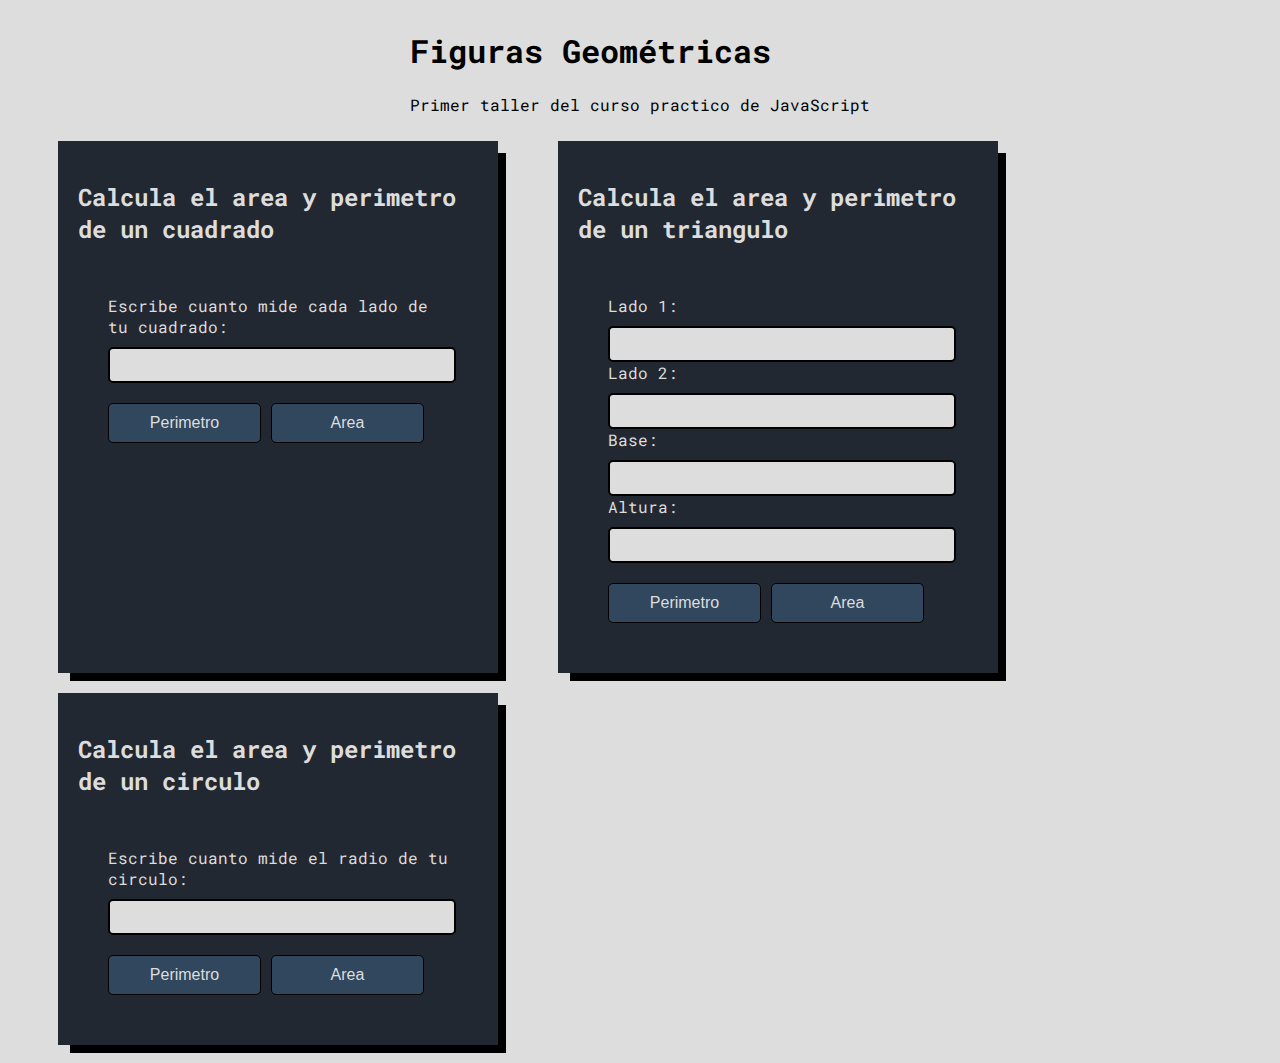
==== index.html @ 6af9308b "Rename figuras.html to index.html" ====
<!DOCTYPE html>
<html lang="en">
<head>
    <meta charset="UTF-8">
    <meta http-equiv="X-UA-Compatible" content="IE=edge">
    <meta name="viewport" content="width=device-width, initial-scale=1.0">
    <link rel="stylesheet" href="style.css">
    <title>Figuras Geométricas</title>
</head>
<body>
    <header>
        <h1>Figuras Geométricas</h1>
        <p>Primer taller del curso practico de JavaScript</p>
    </header>

    <div class="container">
        <section>
            <h2>Calcula el area y perimetro de un cuadrado</h2>
            <form action="">
                <label for="inputCuadrado">
                    Escribe cuanto mide cada lado de tu cuadrado:
                </label>
                <input id="inputCuadrado" type="number">
                <button type="button" onclick="calcularPerimetroCuadrado()">Perimetro</button>
                <button type="button" onclick="calcularAreaCuadrado()">Area</button>
            </form>
        </section>
    
        <section>
            <h2>Calcula el area y perimetro de un triangulo</h2>
            <form action="">
                <label for="lado1">
                    Lado 1:
                </label>
                <input id="lado1" type="number">
    
                <label for="lado2">
                    Lado 2:
                </label>
                <input id="lado2" type="number">
    
                <label for="base">
                    Base:
                </label>
                <input id="base" type="number">
    
                <label for="altura">
                    Altura:
                </label>
                <input id="altura" type="number">
    
                <button type="button" onclick="calcularPerimetroTriangulo()">Perimetro</button>
                <button type="button" onclick="calcularAreaTriangulo()">Area</button>
            </form> 
        </section>
    
        <section>
            <h2>Calcula el area y perimetro de un circulo</h2>
            <form action="">
                <label for="inputCirculo">
                    Escribe cuanto mide el radio de tu circulo:
                </label>
                <input id="inputCirculo" type="number">
                <button type="button" onclick="calcularPerimetroCirculo()">Perimetro</button>
                <button type="button" onclick="calcularAreaCirculo()">Area</button>
            </form>
        </section>
    
    </div>
   


    <script src="figuras.js"></script>
</body>
</html>
---- style.css ----
@import url('https://fonts.googleapis.com/css2?family=Roboto+Mono&display=swap');

html {
    margin: 0;
    padding: 0;
    box-sizing: border-box;
    font-family: 'Roboto Mono', monospace;
    background-color: #DDDDDD;
}
body{
    display: grid;
    justify-items: center;
}

.container{
    display: flex;
    flex-wrap: wrap;
    justify-items: center;
}

form {
    padding: 30px;
}

section {
    background-color: #222831;
    max-width: 400px;
    color: #DDDDDD;
    max-height: 500px;
    padding: 20px;
    margin: 10px;
    display: flex;
    flex-direction: column;
    margin-left: 50px;
    box-shadow: 10px 10px 0px -2px rgba(0,0,0,1);
    -webkit-box-shadow: 10px 10px 0px -2px rgba(0,0,0,1);
    -moz-box-shadow: 10px 10px 0px -2px rgba(0,0,0,1);
}

button {
    border: 1px solid black;
    border-radius: 5px;
    background-color: #30475E;
    color: #DDDDDD;
    height: 40px;
    width: 45%;
    padding: 5px;
    font-size: 16px;
    margin-top: 20px;
}

button:hover{
    background-color: #F05454; 
    transform: scale(1.1);
    transition: all 0.2s;
    color: #fff;
}

label{
    width: 100%;
    margin-top: 10px;
}

input {
    background-color: #DDDDDD;
    border: 2px solid black;
    border-radius: 5px;
    width: 100%;
    margin-top: 10px;
    height: 30px;
}
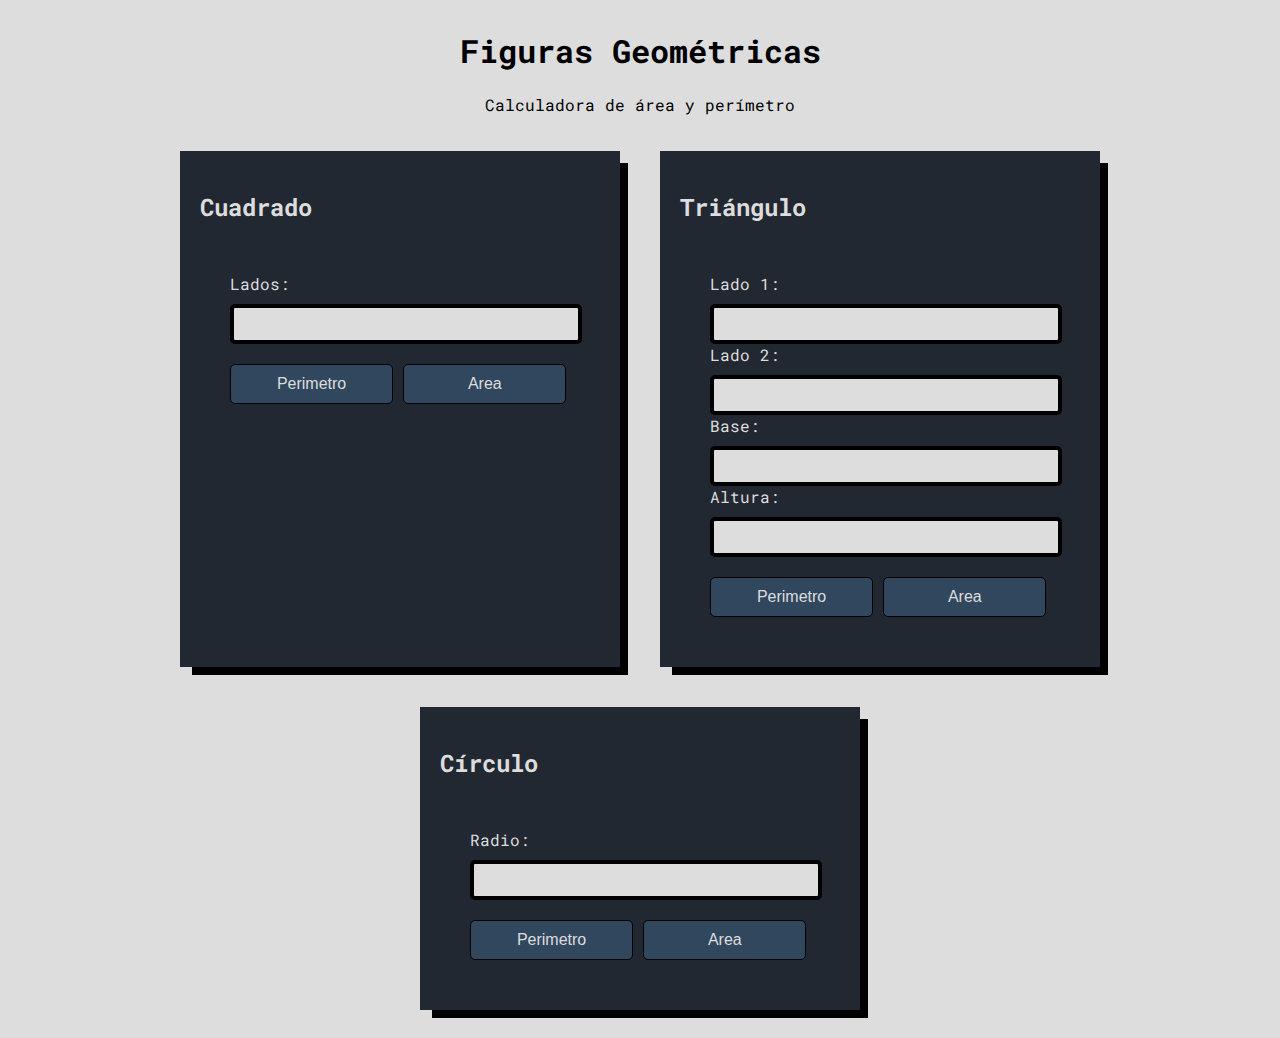
==== commit a6527d28: "Version final 1" ====
--- a/index.html
+++ b/index.html
@@ -10,15 +10,15 @@
 <body>
     <header>
         <h1>Figuras Geométricas</h1>
-        <p>Primer taller del curso practico de JavaScript</p>
+        <p>Calculadora de área y perímetro</p>
     </header>
 
     <div class="container">
         <section>
-            <h2>Calcula el area y perimetro de un cuadrado</h2>
+            <h2>Cuadrado</h2>
             <form action="">
                 <label for="inputCuadrado">
-                    Escribe cuanto mide cada lado de tu cuadrado:
+                    Lados:
                 </label>
                 <input id="inputCuadrado" type="number">
                 <button type="button" onclick="calcularPerimetroCuadrado()">Perimetro</button>
@@ -27,7 +27,7 @@
         </section>
     
         <section>
-            <h2>Calcula el area y perimetro de un triangulo</h2>
+            <h2>Triángulo</h2>
             <form action="">
                 <label for="lado1">
                     Lado 1:
@@ -55,10 +55,10 @@
         </section>
     
         <section>
-            <h2>Calcula el area y perimetro de un circulo</h2>
+            <h2>Círculo</h2>
             <form action="">
                 <label for="inputCirculo">
-                    Escribe cuanto mide el radio de tu circulo:
+                    Radio:
                 </label>
                 <input id="inputCirculo" type="number">
                 <button type="button" onclick="calcularPerimetroCirculo()">Perimetro</button>
@@ -72,4 +72,4 @@
 
     <script src="figuras.js"></script>
 </body>
-</html>
+</html>--- a/style.css
+++ b/style.css
@@ -12,10 +12,14 @@
     justify-items: center;
 }
 
+header{
+    text-align: center;
+}
+
 .container{
     display: flex;
     flex-wrap: wrap;
-    justify-items: center;
+    justify-content: center;
 }
 
 form {
@@ -28,13 +32,18 @@
     color: #DDDDDD;
     max-height: 500px;
     padding: 20px;
-    margin: 10px;
+    margin: 20px 20px;
     display: flex;
     flex-direction: column;
-    margin-left: 50px;
     box-shadow: 10px 10px 0px -2px rgba(0,0,0,1);
     -webkit-box-shadow: 10px 10px 0px -2px rgba(0,0,0,1);
     -moz-box-shadow: 10px 10px 0px -2px rgba(0,0,0,1);
+}
+
+section:hover {
+    transform: scale(1.05);
+    transition: all 0.2s;
+
 }
 
 button {
@@ -43,10 +52,11 @@
     background-color: #30475E;
     color: #DDDDDD;
     height: 40px;
-    width: 45%;
+    width: 48%;
     padding: 5px;
     font-size: 16px;
     margin-top: 20px;
+    cursor: pointer;
 }
 
 button:hover{
@@ -59,13 +69,29 @@
 label{
     width: 100%;
     margin-top: 10px;
+    font-size: 16px;
 }
 
 input {
     background-color: #DDDDDD;
-    border: 2px solid black;
+    border: none;
+    border: 4px solid black;
     border-radius: 5px;
     width: 100%;
     margin-top: 10px;
     height: 30px;
+    cursor: pointer;
+}
+
+input:hover {
+    border: 4px solid #F05454;
+}
+
+input:focus{
+    border: 5px solid #F05454;
+}
+
+@media (max-width: 400px) {
+
+    
 }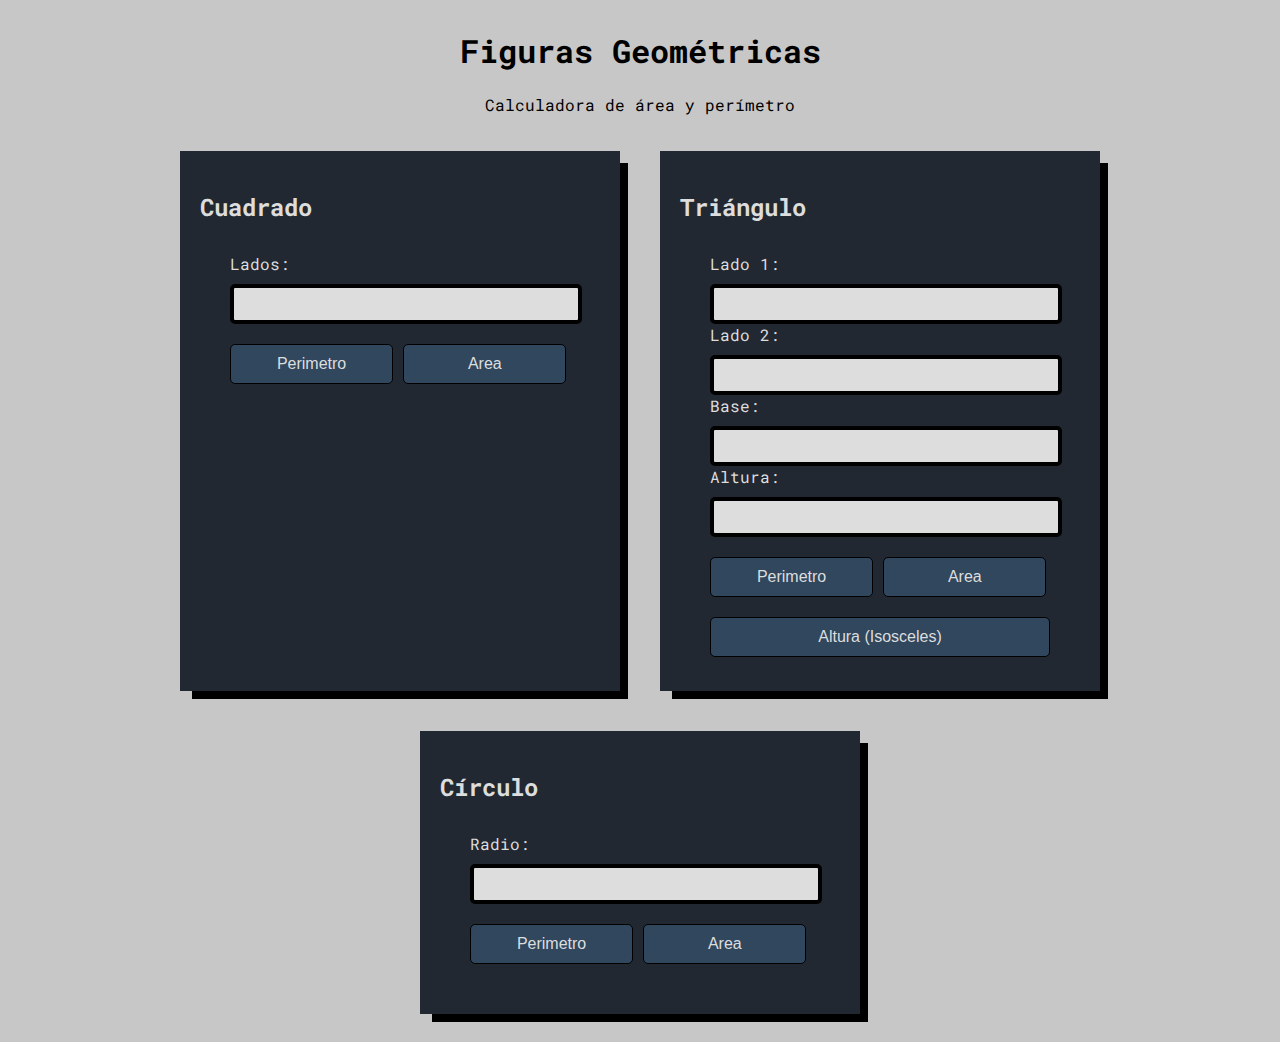
==== commit 9aba5a52: "Version final 2" ====
--- a/index.html
+++ b/index.html
@@ -51,6 +51,7 @@
     
                 <button type="button" onclick="calcularPerimetroTriangulo()">Perimetro</button>
                 <button type="button" onclick="calcularAreaTriangulo()">Area</button>
+                <button type="button" class="btn-altura" onclick="calcularAlturaTriangulo()">Altura (Isosceles)</button>
             </form> 
         </section>
     
@@ -72,4 +73,4 @@
 
     <script src="figuras.js"></script>
 </body>
-</html>+</html>
--- a/style.css
+++ b/style.css
@@ -5,7 +5,7 @@
     padding: 0;
     box-sizing: border-box;
     font-family: 'Roboto Mono', monospace;
-    background-color: #DDDDDD;
+    background-color: #c7c7c7;
 }
 body{
     display: grid;
@@ -24,6 +24,7 @@
 
 form {
     padding: 30px;
+    margin-top: -20px;
 }
 
 section {
@@ -57,6 +58,9 @@
     font-size: 16px;
     margin-top: 20px;
     cursor: pointer;
+}
+.btn-altura {
+    width: 100%;
 }
 
 button:hover{
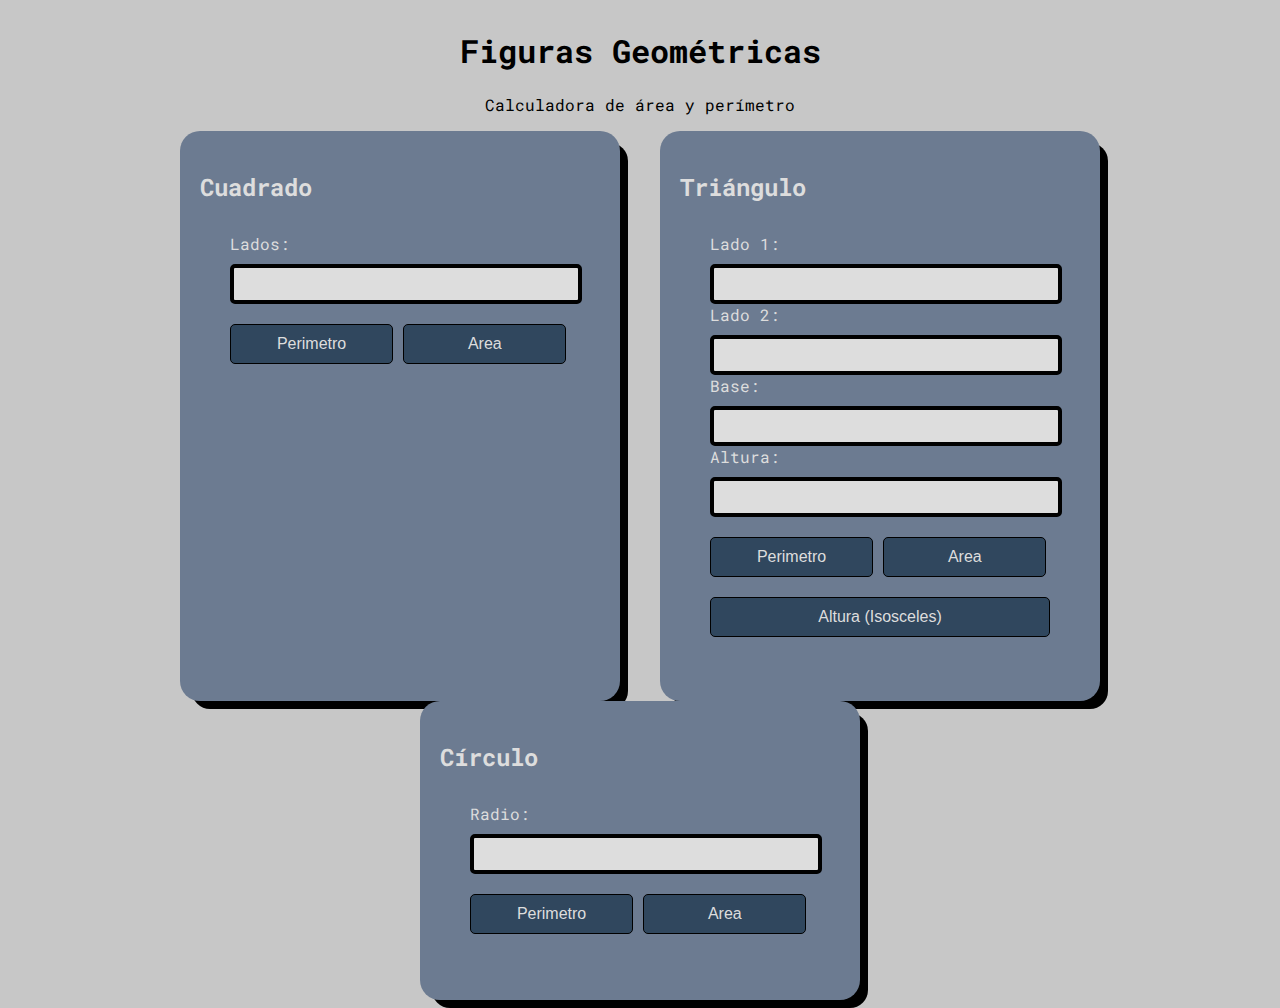
==== commit 259171f4: "Resultados en form" ====
--- a/index.html
+++ b/index.html
@@ -23,6 +23,7 @@
                 <input id="inputCuadrado" type="number">
                 <button type="button" onclick="calcularPerimetroCuadrado()">Perimetro</button>
                 <button type="button" onclick="calcularAreaCuadrado()">Area</button>
+                <p id="resultCua"></p>
             </form>
         </section>
     
@@ -52,6 +53,7 @@
                 <button type="button" onclick="calcularPerimetroTriangulo()">Perimetro</button>
                 <button type="button" onclick="calcularAreaTriangulo()">Area</button>
                 <button type="button" class="btn-altura" onclick="calcularAlturaTriangulo()">Altura (Isosceles)</button>
+                <p id="resultTri"></p>
             </form> 
         </section>
     
@@ -64,8 +66,11 @@
                 <input id="inputCirculo" type="number">
                 <button type="button" onclick="calcularPerimetroCirculo()">Perimetro</button>
                 <button type="button" onclick="calcularAreaCirculo()">Area</button>
+                <p id="resultCir"></p>
             </form>
         </section>
+
+        
     
     </div>
    
--- a/style.css
+++ b/style.css
@@ -28,12 +28,13 @@
 }
 
 section {
-    background-color: #222831;
+    background-color: #6c7b91;
     max-width: 400px;
     color: #DDDDDD;
-    max-height: 500px;
+    max-height: 530px;
     padding: 20px;
-    margin: 20px 20px;
+    margin: 0 20px;
+    border-radius: 20px;
     display: flex;
     flex-direction: column;
     box-shadow: 10px 10px 0px -2px rgba(0,0,0,1);
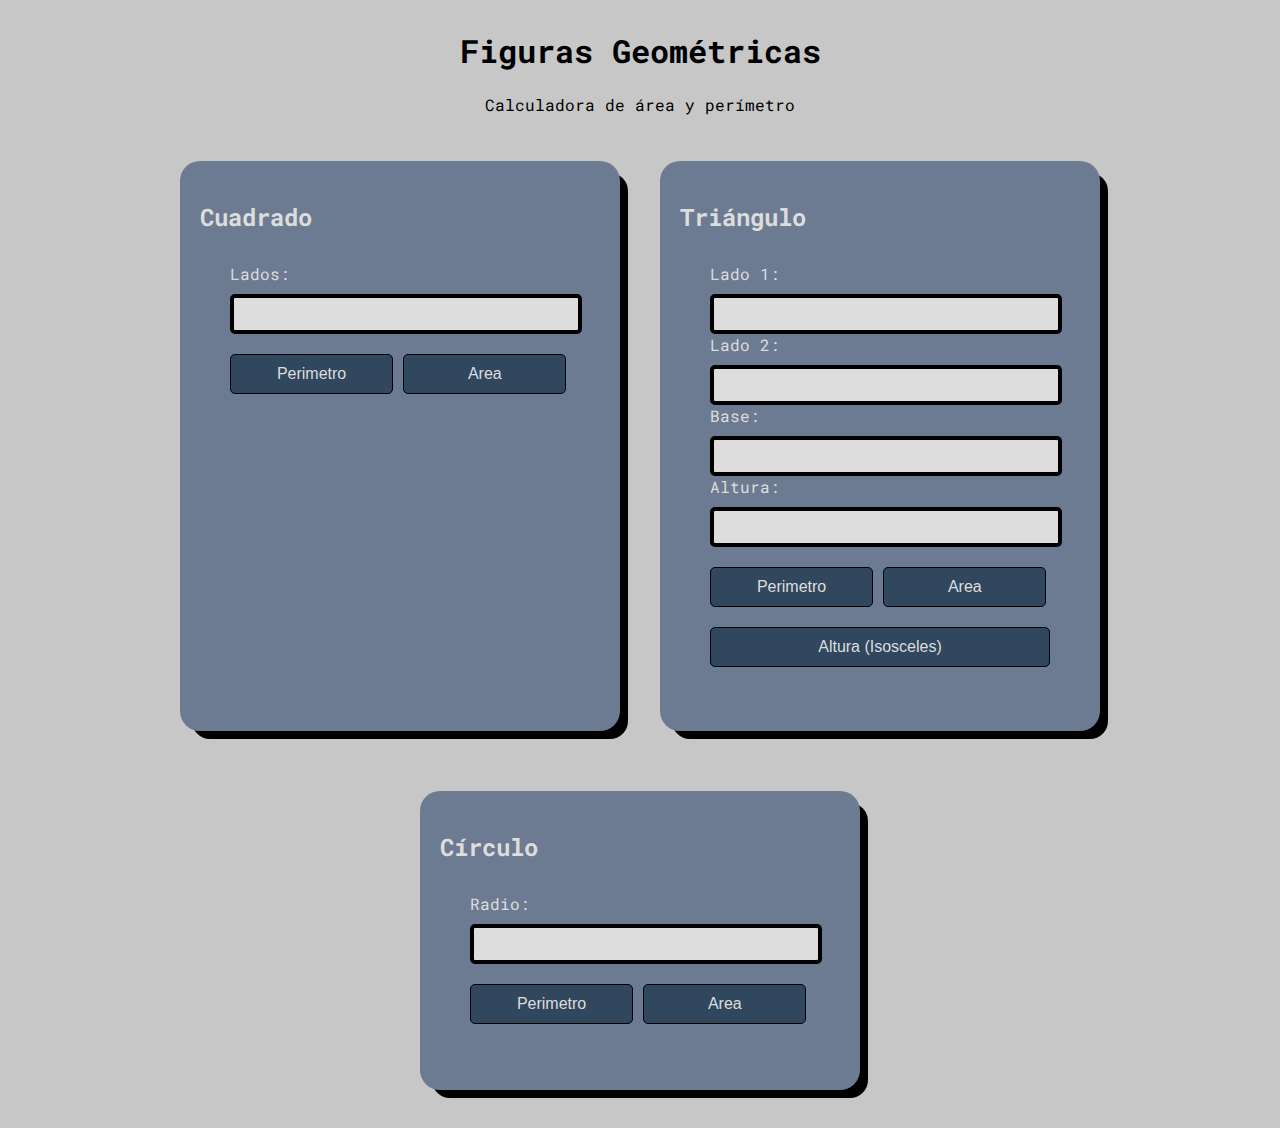
==== commit 3159045c: "media queries v1" ====
--- a/index.html
+++ b/index.html
@@ -14,7 +14,7 @@
     </header>
 
     <div class="container">
-        <section>
+        <section class="section1">
             <h2>Cuadrado</h2>
             <form action="">
                 <label for="inputCuadrado">
@@ -27,7 +27,7 @@
             </form>
         </section>
     
-        <section>
+        <section class="section2">
             <h2>Triángulo</h2>
             <form action="">
                 <label for="lado1">
@@ -57,7 +57,7 @@
             </form> 
         </section>
     
-        <section>
+        <section class="section3">
             <h2>Círculo</h2>
             <form action="">
                 <label for="inputCirculo">
--- a/style.css
+++ b/style.css
@@ -33,7 +33,7 @@
     color: #DDDDDD;
     max-height: 530px;
     padding: 20px;
-    margin: 0 20px;
+    margin: 30px 20px;
     border-radius: 20px;
     display: flex;
     flex-direction: column;
@@ -96,7 +96,9 @@
     border: 5px solid #F05454;
 }
 
-@media (max-width: 400px) {
-
-    
+@media (max-width: 500px) {
+    section {
+        width: 300px;
+        height: auto;
+    }
 }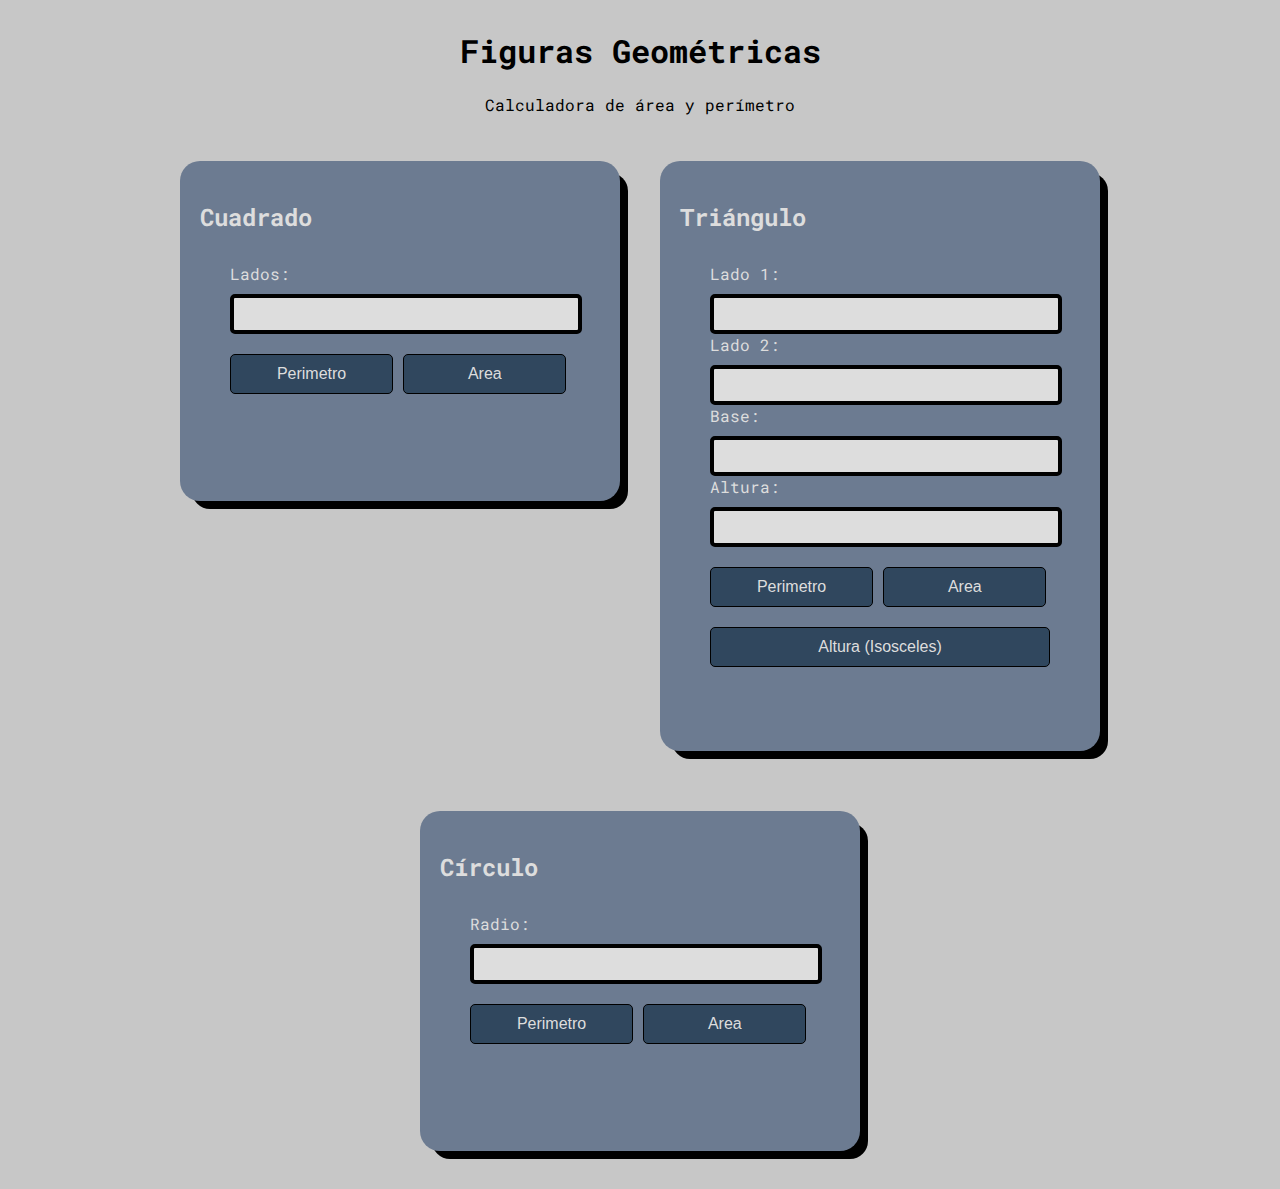
==== commit 37247a44: "media queries v2" ====
--- a/index.html
+++ b/index.html
@@ -53,7 +53,10 @@
                 <button type="button" onclick="calcularPerimetroTriangulo()">Perimetro</button>
                 <button type="button" onclick="calcularAreaTriangulo()">Area</button>
                 <button type="button" class="btn-altura" onclick="calcularAlturaTriangulo()">Altura (Isosceles)</button>
-                <p id="resultTri"></p>
+                <div>
+                    <p id="resultTri"></p>
+                </div>
+                
             </form> 
         </section>
     
--- a/style.css
+++ b/style.css
@@ -27,11 +27,11 @@
     margin-top: -20px;
 }
 
-section {
+.section1 {
     background-color: #6c7b91;
-    max-width: 400px;
+    width: 400px;
     color: #DDDDDD;
-    max-height: 530px;
+    height: 300px;
     padding: 20px;
     margin: 30px 20px;
     border-radius: 20px;
@@ -42,7 +42,49 @@
     -moz-box-shadow: 10px 10px 0px -2px rgba(0,0,0,1);
 }
 
-section:hover {
+.section1:hover {
+    transform: scale(1.05);
+    transition: all 0.2s;
+
+}
+
+.section2 {
+    background-color: #6c7b91;
+    width: 400px;
+    color: #DDDDDD;
+    height: 550px;
+    padding: 20px;
+    margin: 30px 20px;
+    border-radius: 20px;
+    display: flex;
+    flex-direction: column;
+    box-shadow: 10px 10px 0px -2px rgba(0,0,0,1);
+    -webkit-box-shadow: 10px 10px 0px -2px rgba(0,0,0,1);
+    -moz-box-shadow: 10px 10px 0px -2px rgba(0,0,0,1);
+}
+
+.section2:hover {
+    transform: scale(1.05);
+    transition: all 0.2s;
+
+}
+
+.section3 {
+    background-color: #6c7b91;
+    width: 400px;
+    color: #DDDDDD;
+    height: 300px;
+    padding: 20px;
+    margin: 30px 20px;
+    border-radius: 20px;
+    display: flex;
+    flex-direction: column;
+    box-shadow: 10px 10px 0px -2px rgba(0,0,0,1);
+    -webkit-box-shadow: 10px 10px 0px -2px rgba(0,0,0,1);
+    -moz-box-shadow: 10px 10px 0px -2px rgba(0,0,0,1);
+}
+
+.section3:hover {
     transform: scale(1.05);
     transition: all 0.2s;
 
@@ -88,6 +130,7 @@
     cursor: pointer;
 }
 
+
 input:hover {
     border: 4px solid #F05454;
 }
@@ -97,8 +140,14 @@
 }
 
 @media (max-width: 500px) {
-    section {
-        width: 300px;
-        height: auto;
+    .section2 {
+        height: 580px;
     }
-}+
+    section p{
+        font-size: 20px;
+        margin-top: 20px;
+    }
+    
+}
+
